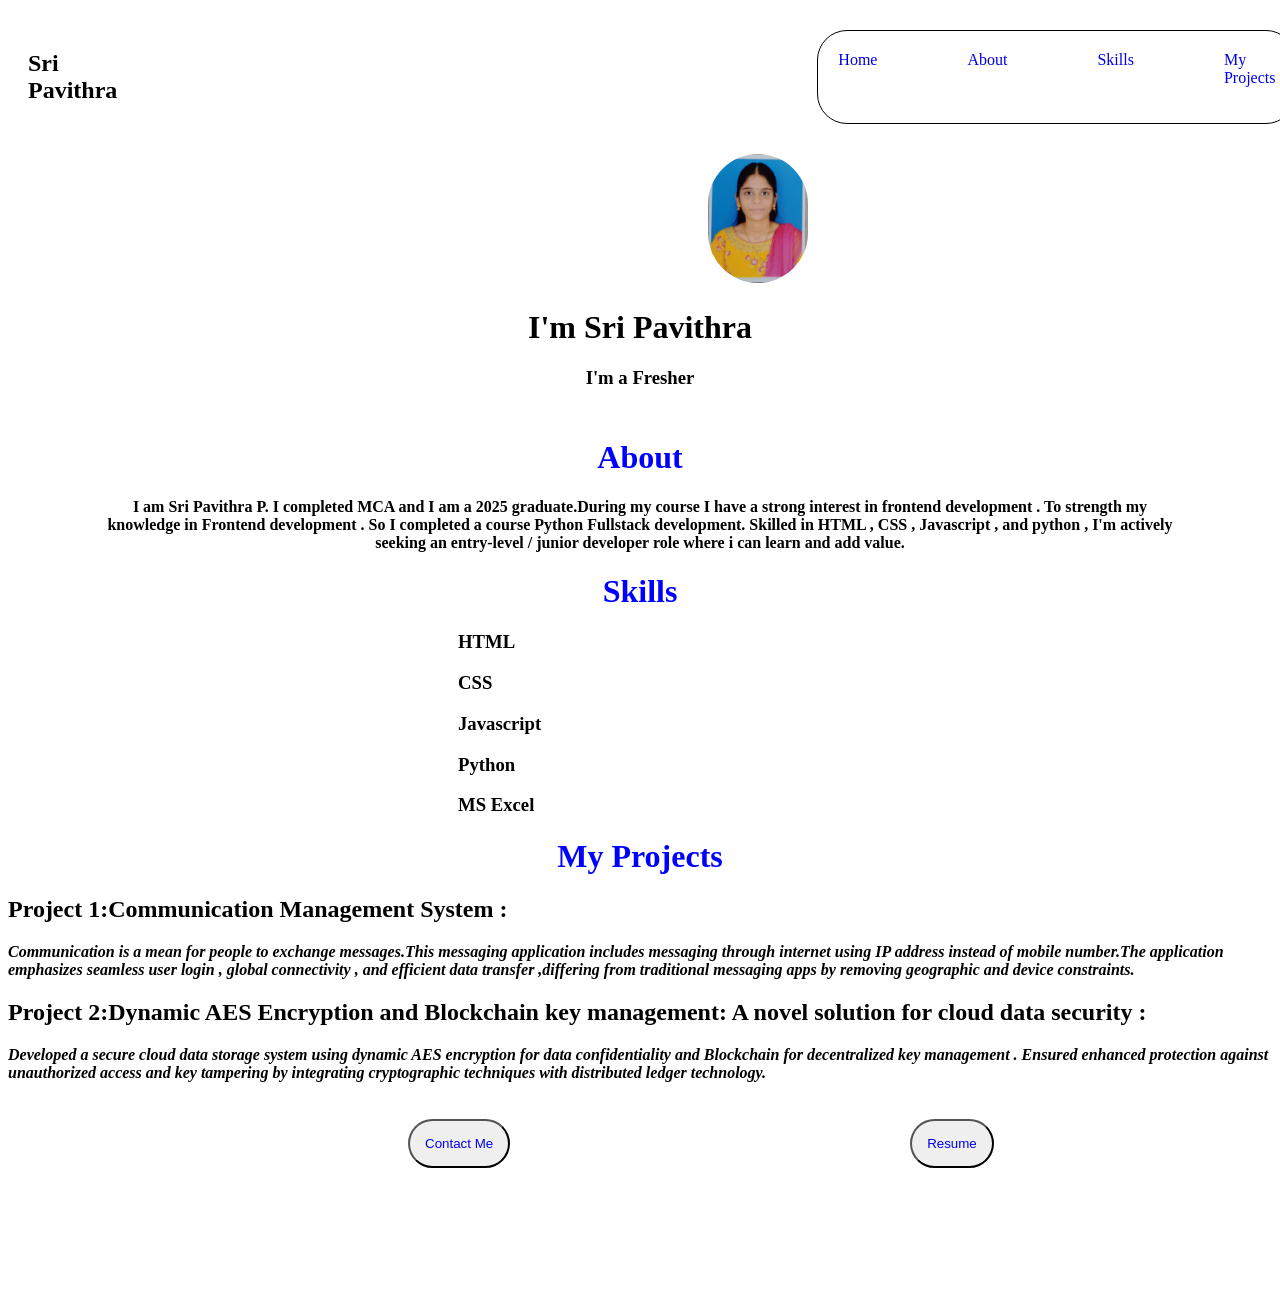
==== index.html @ 6d64a429 "First time uploading" ====
<!DOCTYPE html>
<html lang="en">
<head>
    <meta charset="UTF-8">
    <meta name="viewport" content="width=device-width, initial-scale=1.0">
    <title>Document</title>
    <link rel="stylesheet" href="index.css">
</head>
<body>
    <header>
        <h2>Sri Pavithra</h2>
        <div class="menu">
            <a href="#">Home</a>
            <a href="#">About</a>
            <a href="#">Skills</a>
            <a href="#">My Projects</a>
        </div>
    </header>
    <img src="./images/WhatsApp Image 2026-02-08 at 8.32.30 PM.jpeg" alt="">
    <div class="about">
        <h1>I'm Sri Pavithra</h1>
        <h3>I'm a Fresher</h3>
    </div>
    <div>
        <h1 id="ab">About</h1>
        <p id="para"><b>I am Sri Pavithra P. I completed MCA and I am a 2025 graduate.During my course I have a strong interest in frontend development . To strength my knowledge in Frontend development . So I completed a course Python Fullstack development. 
           Skilled in HTML , CSS , Javascript , and python , I'm actively seeking an entry-level / junior developer role where i can learn and add value.</b></p>
    </div>
    <div class="skill">
        <h1 id="sk">Skills</h1>
        <h3>HTML</h3>
        <h3>CSS</h3>
        <h3>Javascript</h3>
        <h3>Python</h3>
        <h3>MS Excel</h3>
    </div>
    <div>
        <h1 id="pro">My Projects</h1>
        <h2>Project 1:Communication Management System : </h2>
        <p><b><em>Communication is a mean for people to exchange messages.This messaging application includes messaging 
            through internet using IP address instead of mobile number.The application emphasizes seamless user login ,
            global connectivity , and efficient data transfer ,differing from traditional messaging apps by removing
            geographic and device constraints. </b></em></p>
        <h2>Project 2:Dynamic AES Encryption and Blockchain key management: A novel solution for cloud data security : </h2>
        <p><b><em>Developed a secure cloud data storage system using dynamic AES encryption for data confidentiality 
            and Blockchain for decentralized key management . Ensured enhanced protection against unauthorized 
            access and key tampering by integrating cryptographic techniques with distributed ledger technology.</em></b></p>
 </div>
 <div id="btn">
 <h4><button><a href="tel:9097381936">Contact Me</a></button></h4> 
  <h4><button><a href="./images/CV_2025100822273569.pdf"download="resume">Resume</a></button></h4> 
  </div>
    </body>
</html>
---- index.css ----
header{
    display: flex;
    margin: 30px 20px;
}
.menu{
    margin-left: 700px;
    text-decoration: none;
    border: 1px solid black;
    padding: 20px;
    border-radius: 30px;
    display: flex;
    gap: 90px;
}
.menu a{
    text-decoration: none;
}
.menu a:hover{
    text-decoration:underline;
}
img{
    width: 100px;
    border-radius: 700px;
    margin-left: 700px;
}
.about{
    margin: 0 20px;
    text-align: center;
    margin-bottom:50px ;
}
#ab{
    text-align: center;
    color: blue;
}
#ab:hover{
    text-decoration: underline;
}
#para{
    padding-top: 10px;
    text-align: center;
    padding: 0 90px;
}
#sk{
    text-align: center;
    color: blue;
}
#sk:hover{
    text-decoration: underline;
}
.skill h3{
    margin-left: 450px; 
    
}
#pro{
    text-align: center;
    color:blue
}
#pro:hover{
    text-decoration: underline;
}
#btn {
    display: flex;
    margin-bottom: 100px;
}
h4 button {
    margin-left: 400px;
    padding: 15px;
    border-radius: 90px;
    text-decoration: none;
    
}
 button a{
    text-decoration: none;
}
button:hover{
    background-color: aquamarine;
}
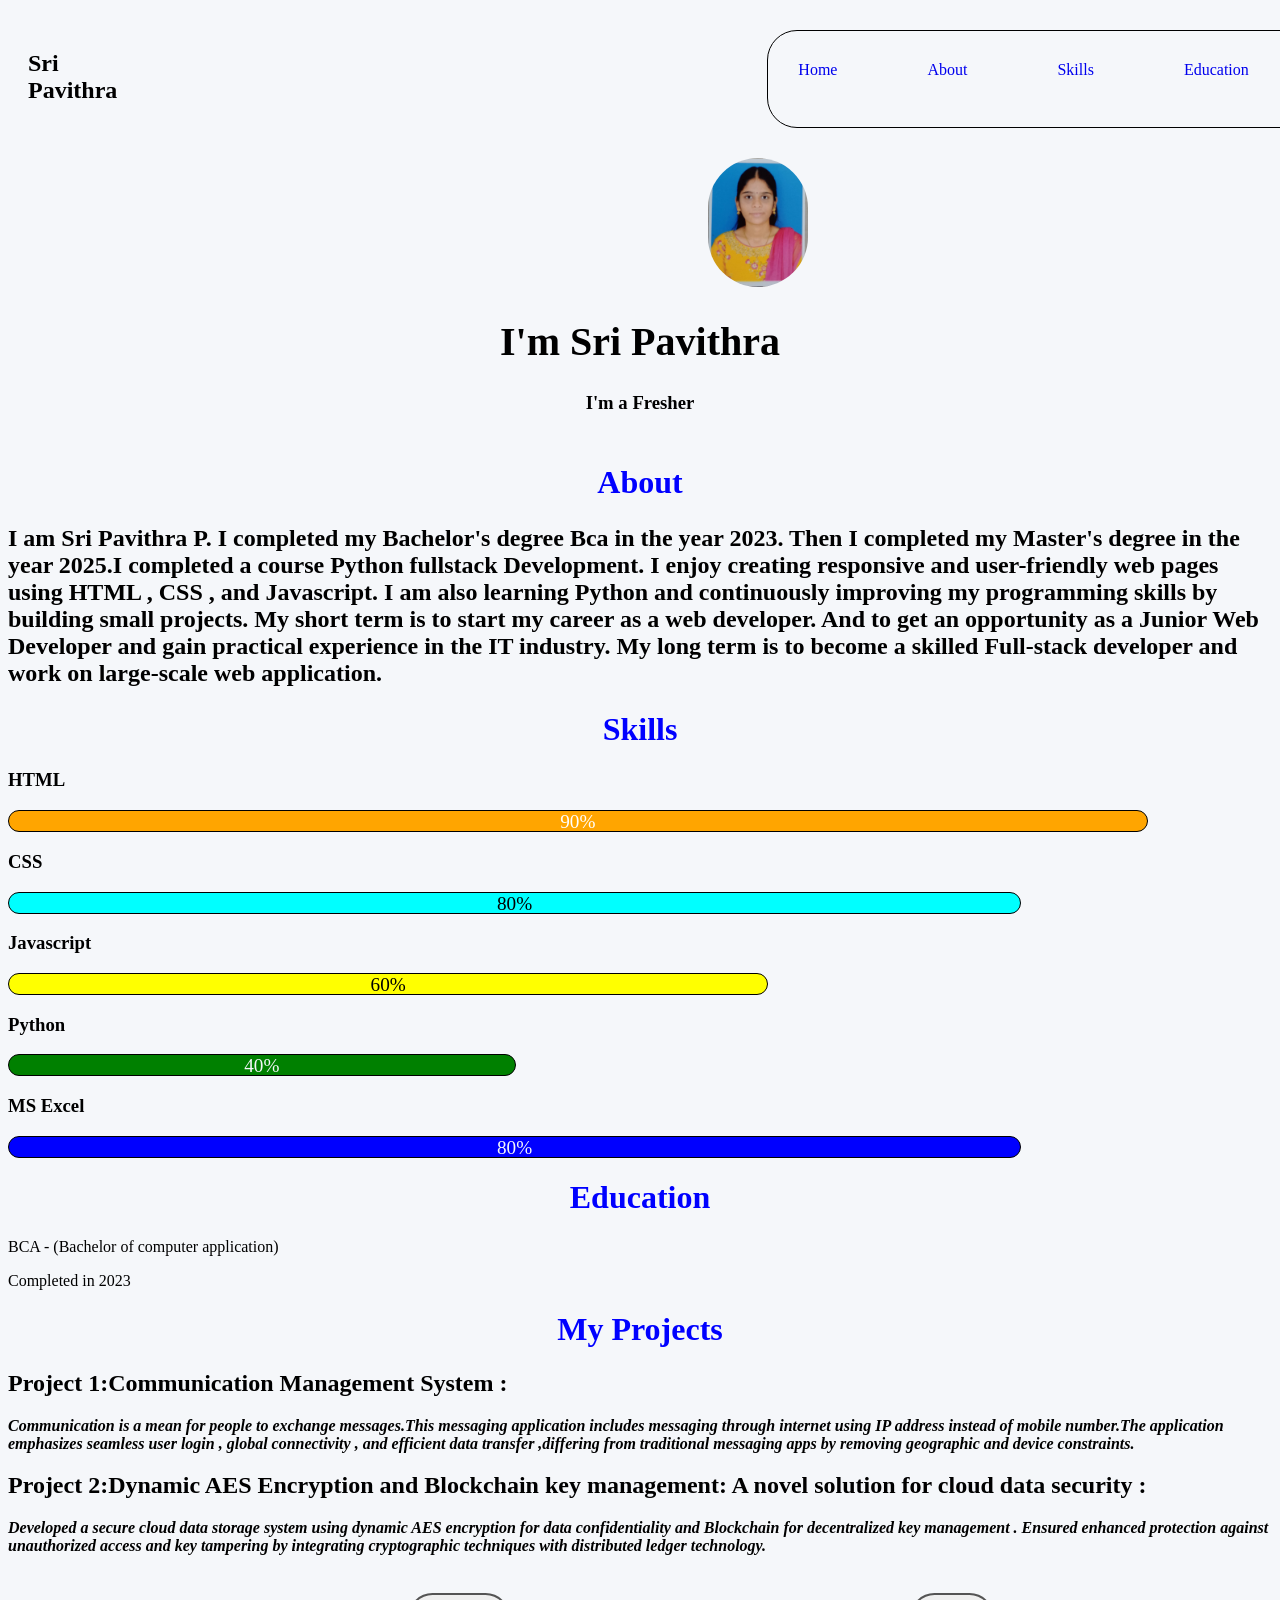
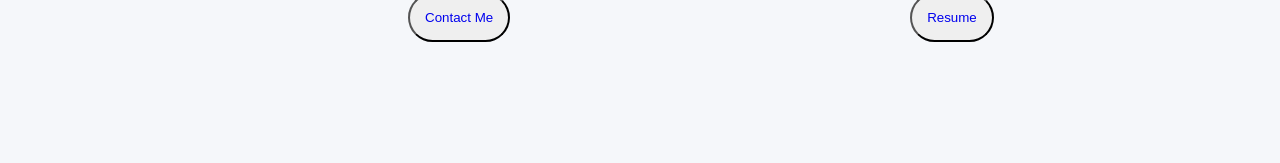
==== commit 6ad2e732: "First time uploaded" ====
--- a/index.html
+++ b/index.html
@@ -13,6 +13,7 @@
             <a href="#">Home</a>
             <a href="#">About</a>
             <a href="#">Skills</a>
+            <a href="#">Education</a>
             <a href="#">My Projects</a>
         </div>
     </header>
@@ -23,16 +24,43 @@
     </div>
     <div>
         <h1 id="ab">About</h1>
-        <p id="para"><b>I am Sri Pavithra P. I completed MCA and I am a 2025 graduate.During my course I have a strong interest in frontend development . To strength my knowledge in Frontend development . So I completed a course Python Fullstack development. 
-           Skilled in HTML , CSS , Javascript , and python , I'm actively seeking an entry-level / junior developer role where i can learn and add value.</b></p>
+        <h2><p id="para"><b>I am Sri Pavithra P. I completed my Bachelor's degree Bca in the year 2023.
+            Then I completed my Master's degree in the year 2025.I completed a course Python fullstack Development.
+            I enjoy creating responsive and user-friendly web pages using HTML , CSS , and Javascript.
+            I am also learning Python and continuously improving my programming skills by building small projects.
+            My short term is to start my career as a web developer. And to get an opportunity as a Junior Web Developer and gain practical experience in the IT industry. 
+            My long term is to become a skilled Full-stack developer and work on large-scale web application.</b></p></h2>  
+        </div>
+    <div class="skill">
+        <h1>Skills</h1>
+        <h3>HTML</h3>
+        <div class="skill-bar">
+            <div id="html">90%</div>
+        </div>
+        <h3>CSS</h3>
+        <div class="skill-bar">
+            <div id="css">80%</div>
+        </div>
+        <h3>Javascript</h3>
+        <div class="skill-bar">
+            <div id="javascript">60%</div>
+        </div>
+        <h3>Python</h3>
+        <div class="skill-bar">
+            <div id="python">40%</div>
+        </div>
+        <h3>MS Excel</h3>
+        <div class="skill-bar">
+            <div id="excel">80%</div>
+        </div>
     </div>
-    <div class="skill">
-        <h1 id="sk">Skills</h1>
-        <h3>HTML</h3>
-        <h3>CSS</h3>
-        <h3>Javascript</h3>
-        <h3>Python</h3>
-        <h3>MS Excel</h3>
+    <div id="edu">
+        <h1>Education</h1>
+    <div id="edu1">        
+        <p>BCA - (Bachelor of computer application)</p>
+        <p>Completed in 2023</p>
+    </div>
+
     </div>
     <div>
         <h1 id="pro">My Projects</h1>
--- a/index.css
+++ b/index.css
@@ -1,12 +1,16 @@
-header{
+body{
+    background-color: #f5f7fa;
+    flex-wrap: wrap;
+}
+    header{
     display: flex;
     margin: 30px 20px;
 }
 .menu{
-    margin-left: 700px;
+    margin-left: 650px;
     text-decoration: none;
     border: 1px solid black;
-    padding: 20px;
+    padding: 30px;
     border-radius: 30px;
     display: flex;
     gap: 90px;
@@ -27,6 +31,9 @@
     text-align: center;
     margin-bottom:50px ;
 }
+.about h1{
+    font-size: 40px;
+}
 #ab{
     text-align: center;
     color: blue;
@@ -34,22 +41,68 @@
 #ab:hover{
     text-decoration: underline;
 }
-#para{
+#para h2{
     padding-top: 10px;
-    text-align: center;
     padding: 0 90px;
 }
-#sk{
+.skill h1{
+    text-align: center; 
+    color: blue;
+}
+.skill h1:hover{
+    text-decoration: underline;
+}
+.skill-bar div{
+    width: 90%;
+    background-color: blue;
+    height: 20px;
+    border-radius: 30px;
+    border: 1px solid black;
+}
+#html{
+    width: 90%;
+    text-align: center;
+    color: white;
+    font-size: larger;
+    background-color: orange;
+}
+#css{
+    width:80%;
+    text-align: center;
+    background-color: aqua;
+    font-size: larger;
+}
+#javascript{
+    width: 60%;
+    text-align: center;
+    background-color: yellow;
+    font-size: larger;
+}
+#python{
+    width:40%;
+    text-align: center;
+    color: #f5f7fa;
+    font-size: larger;
+    background-color: green;
+}
+#excel{
+    width: 80%;
+    text-align: center;
+    color: #f5f7fa;
+    font-size: larger;
+}
+#edu{
     text-align: center;
     color: blue;
 }
-#sk:hover{
+#edu:hover{
     text-decoration: underline;
 }
-.skill h3{
-    margin-left: 450px; 
-    
+#edu p{
+    text-align: left;
+    color: black;
 }
+
 #pro{
     text-align: center;
     color:blue
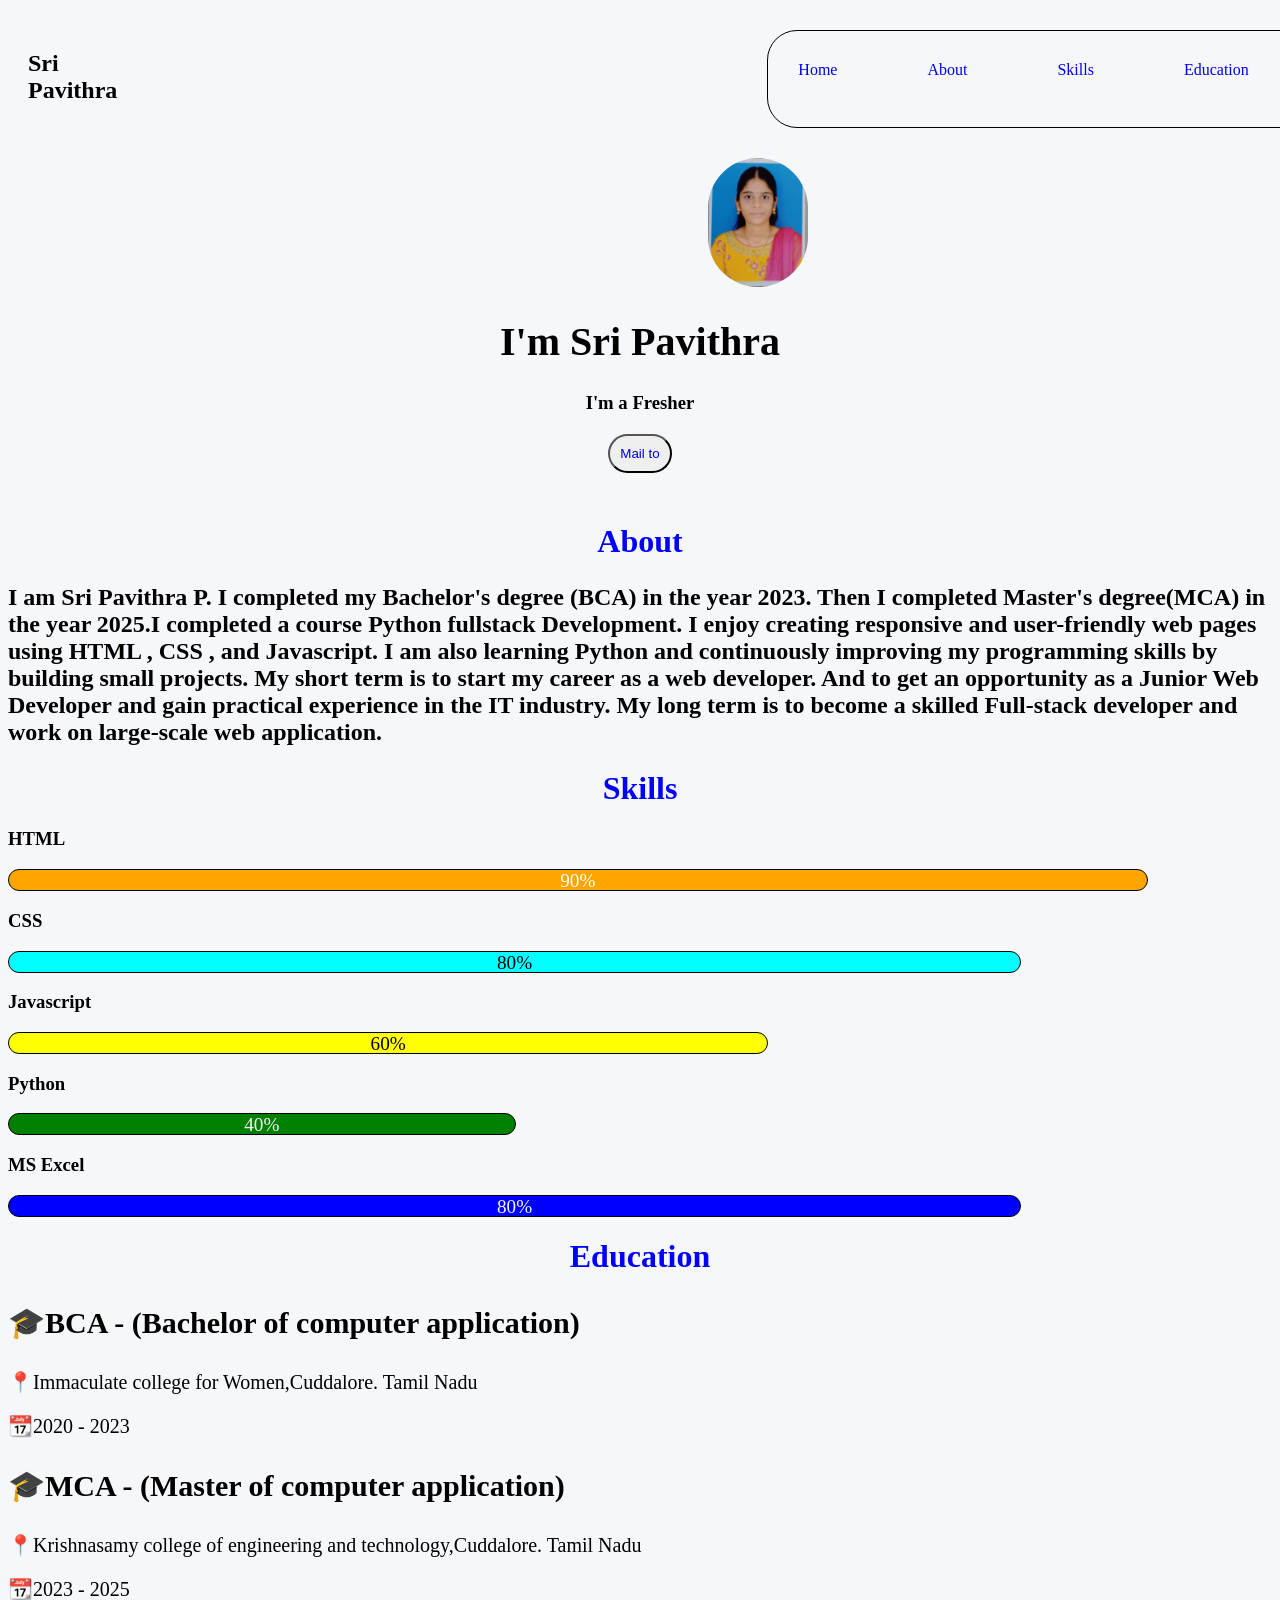
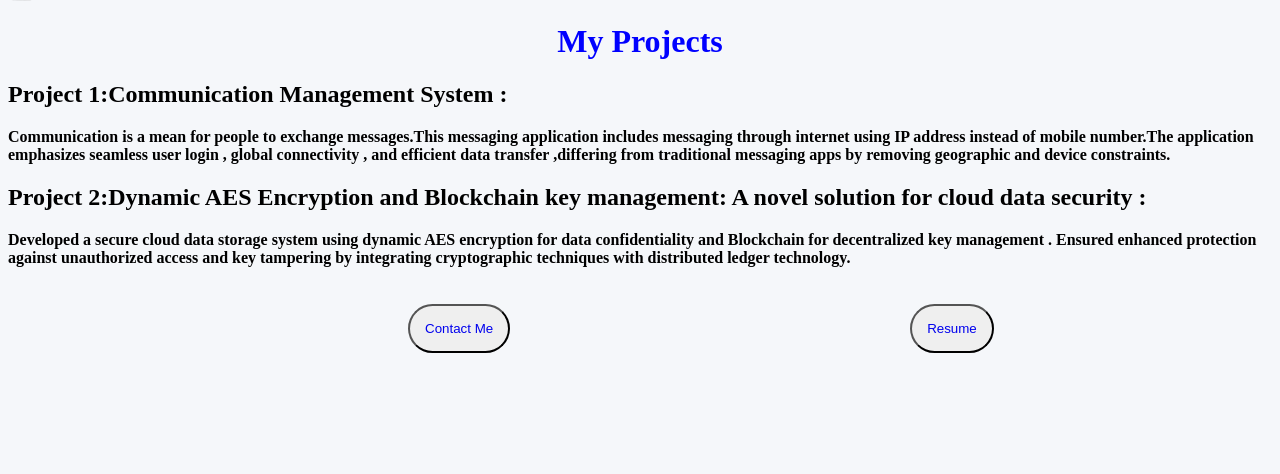
==== commit 99fafc9d: "First time uploaded" ====
--- a/index.html
+++ b/index.html
@@ -5,6 +5,7 @@
     <meta name="viewport" content="width=device-width, initial-scale=1.0">
     <title>Document</title>
     <link rel="stylesheet" href="index.css">
+    
 </head>
 <body>
     <header>
@@ -15,17 +16,19 @@
             <a href="#">Skills</a>
             <a href="#">Education</a>
             <a href="#">My Projects</a>
+           
         </div>
     </header>
     <img src="./images/WhatsApp Image 2026-02-08 at 8.32.30 PM.jpeg" alt="">
     <div class="about">
         <h1>I'm Sri Pavithra</h1>
         <h3>I'm a Fresher</h3>
-    </div>
+        <h2><button><a href="mail to:sripavithra2002@gmail.com">Mail to</a></h2></button>
+</div>
     <div>
         <h1 id="ab">About</h1>
-        <h2><p id="para"><b>I am Sri Pavithra P. I completed my Bachelor's degree Bca in the year 2023.
-            Then I completed my Master's degree in the year 2025.I completed a course Python fullstack Development.
+        <h2><p id="para"><b>I am Sri Pavithra P. I completed my Bachelor's degree (BCA) in the year 2023.
+            Then I completed Master's degree(MCA) in the year 2025.I completed a course Python fullstack Development.
             I enjoy creating responsive and user-friendly web pages using HTML , CSS , and Javascript.
             I am also learning Python and continuously improving my programming skills by building small projects.
             My short term is to start my career as a web developer. And to get an opportunity as a Junior Web Developer and gain practical experience in the IT industry. 
@@ -54,29 +57,36 @@
             <div id="excel">80%</div>
         </div>
     </div>
-    <div id="edu">
+    <div class="edu">
         <h1>Education</h1>
     <div id="edu1">        
-        <p>BCA - (Bachelor of computer application)</p>
-        <p>Completed in 2023</p>
+        <h3>🎓BCA - (Bachelor of computer application)</h3>
+        <p>📍Immaculate college for Women,Cuddalore. Tamil Nadu</p>
+        <p>📆2020 - 2023</p>
     </div>
-
+    <div id="edu2">        
+        <h3>🎓MCA - (Master of computer application)</h3>
+        <p>📍Krishnasamy college of engineering and technology,Cuddalore. Tamil Nadu</p>
+        <p>📆2023 - 2025</p>
+    </div>
     </div>
     <div>
         <h1 id="pro">My Projects</h1>
         <h2>Project 1:Communication Management System : </h2>
-        <p><b><em>Communication is a mean for people to exchange messages.This messaging application includes messaging 
+        <p><b>Communication is a mean for people to exchange messages.This messaging application includes messaging 
             through internet using IP address instead of mobile number.The application emphasizes seamless user login ,
             global connectivity , and efficient data transfer ,differing from traditional messaging apps by removing
-            geographic and device constraints. </b></em></p>
+            geographic and device constraints. </b></p>
         <h2>Project 2:Dynamic AES Encryption and Blockchain key management: A novel solution for cloud data security : </h2>
-        <p><b><em>Developed a secure cloud data storage system using dynamic AES encryption for data confidentiality 
+        <p><b>Developed a secure cloud data storage system using dynamic AES encryption for data confidentiality 
             and Blockchain for decentralized key management . Ensured enhanced protection against unauthorized 
-            access and key tampering by integrating cryptographic techniques with distributed ledger technology.</em></b></p>
- </div>
+            access and key tampering by integrating cryptographic techniques with distributed ledger technology.</b></p>
+    </div>
+
  <div id="btn">
  <h4><button><a href="tel:9097381936">Contact Me</a></button></h4> 
   <h4><button><a href="./images/CV_2025100822273569.pdf"download="resume">Resume</a></button></h4> 
+
   </div>
     </body>
 </html>
--- a/index.css
+++ b/index.css
@@ -2,7 +2,7 @@
     background-color: #f5f7fa;
     flex-wrap: wrap;
 }
-    header{
+header{
     display: flex;
     margin: 30px 20px;
 }
@@ -25,6 +25,12 @@
     width: 100px;
     border-radius: 700px;
     margin-left: 700px;
+}
+h2 button{
+    margin-right: 200px; 
+    margin-left: 200px;
+    padding:10px;
+    border-radius: 30px;
 }
 .about{
     margin: 0 20px;
@@ -91,16 +97,29 @@
     color: #f5f7fa;
     font-size: larger;
 }
-#edu{
+.edu{
     text-align: center;
     color: blue;
 }
-#edu:hover{
-    text-decoration: underline;
-}
-#edu p{
+#edu1 p{
     text-align: left;
     color: black;
+    font-size: 20px;
+}
+#edu1 h3{
+    text-align: left;
+    color: black;
+    font-size: 30px;
+}
+#edu2 p{
+    text-align: left;
+    color: black;
+    font-size: 20px;
+}
+#edu2 h3{
+    text-align: left;
+    color: black;
+    font-size: 30px;
 }
 
 #pro{
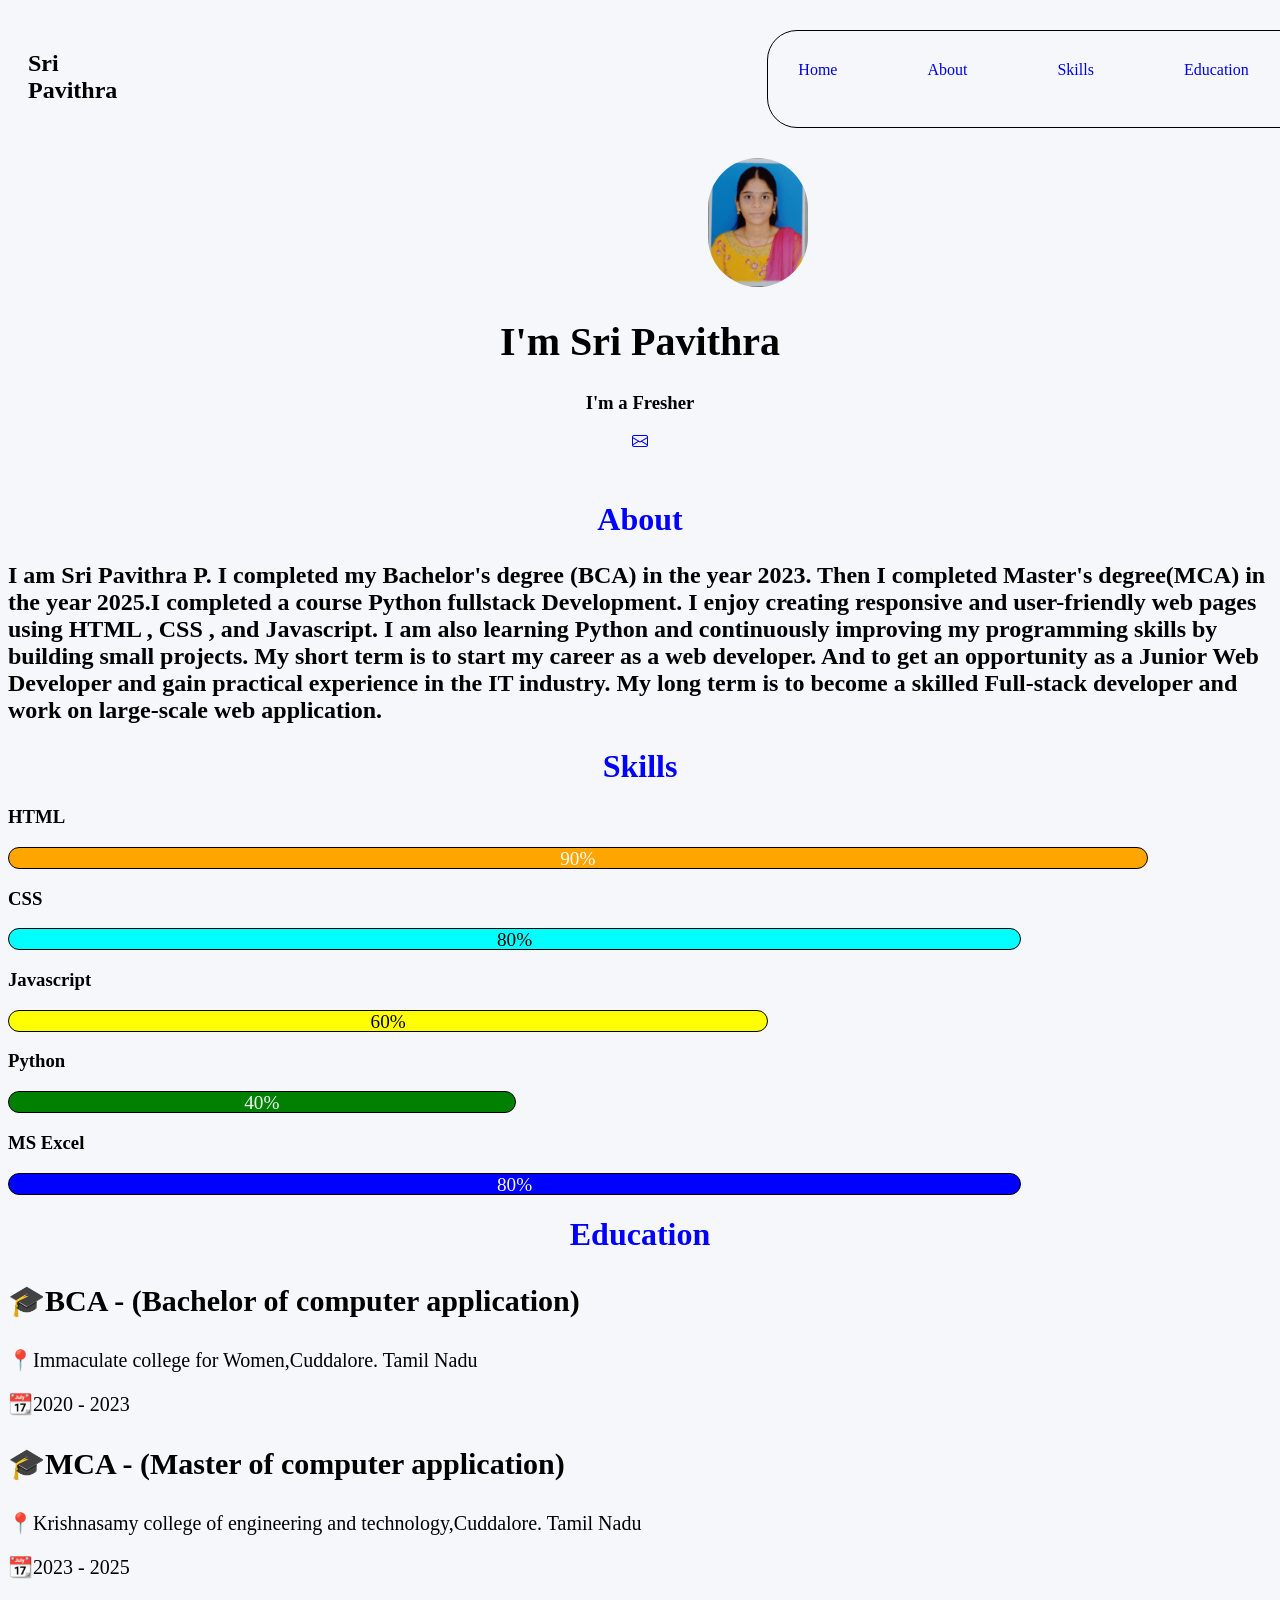
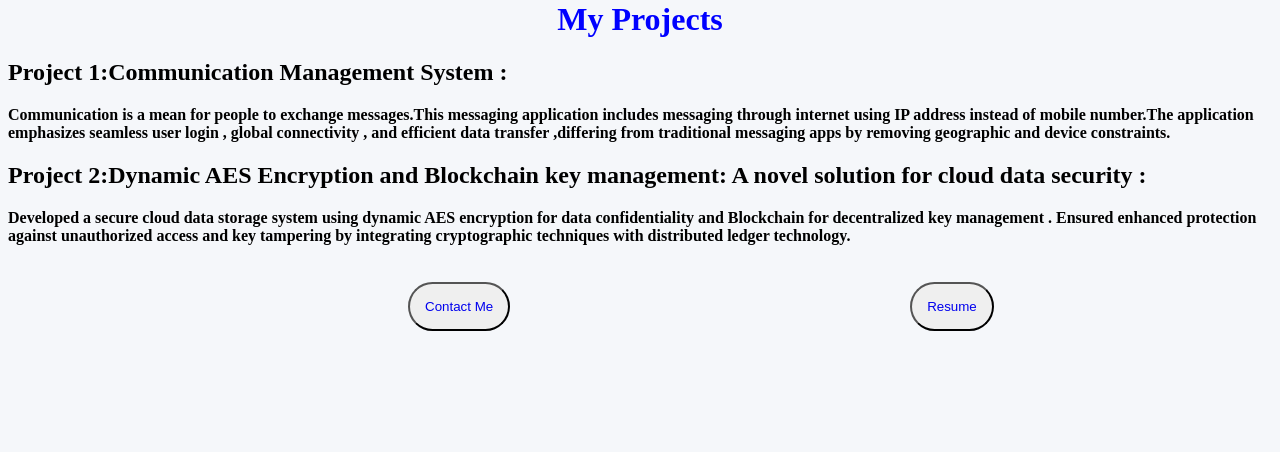
==== commit 0f73dc61: "First time uploaded" ====
--- a/index.html
+++ b/index.html
@@ -5,7 +5,7 @@
     <meta name="viewport" content="width=device-width, initial-scale=1.0">
     <title>Document</title>
     <link rel="stylesheet" href="index.css">
-    
+    <link rel="stylesheet" href="https://cdn.jsdelivr.net/npm/bootstrap-icons@1.13.1/font/bootstrap-icons.css"
 </head>
 <body>
     <header>
@@ -23,7 +23,9 @@
     <div class="about">
         <h1>I'm Sri Pavithra</h1>
         <h3>I'm a Fresher</h3>
-        <h2><button><a href="mail to:sripavithra2002@gmail.com">Mail to</a></h2></button>
+        <div class="social">
+        <a href="mailto:sripavithra2002@gmail.com" ><i class="bi bi-envelope"></i></a>
+        </div>
 </div>
     <div>
         <h1 id="ab">About</h1>
